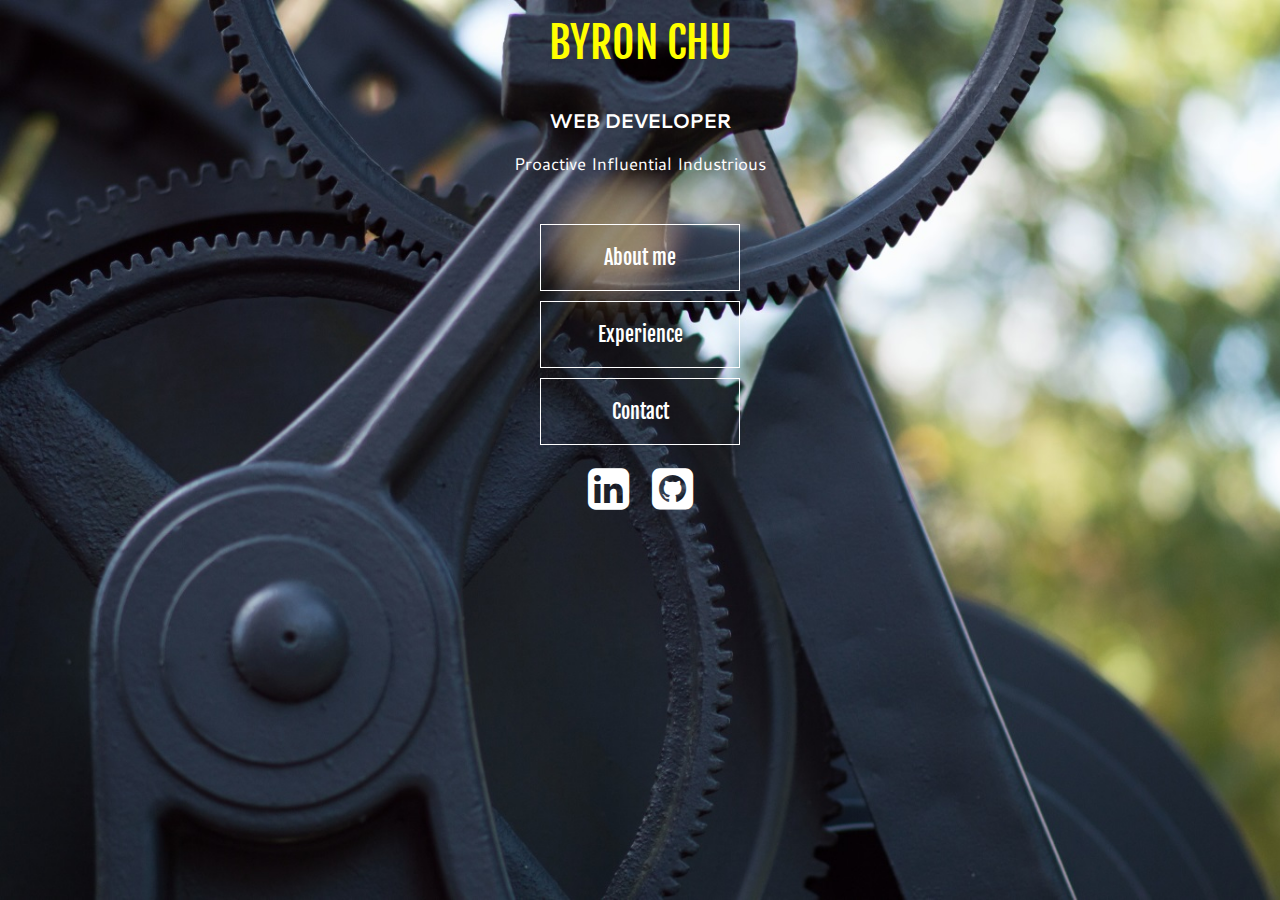
==== index.html @ 917894f9 "Profile Site" ====
<!DOCTYPE html>
<html>
  <head>
    <meta charset="utf-8">
    <meta name="Byron Chu" content="Main portfolio page of Byron Chu">
    <meta name="description" content="Byron Chu - Web Developer">
    <meta name="author" content="Byron Chu">
    <link rel="stylesheet" type="text/css" href="css/styles.css"/>

    <link href="http://fonts.googleapis.com/css?family=Fjalla+One|Cantarell:400,400italic,700italic,700" rel="stylesheet" type="text/css" />

    <link rel="stylesheet" href="font-awesome/css/font-awesome.min.css">
    <!-- for icons in browser bar -->
    <link rel="icon" type="image/png" href="favicon-32x32.png" sizes="32x32" />
    <link rel="icon" type="image/png" href="favicon-16x16.png" sizes="16x16" />



    <title>Byron Chu - Home</title>
  </head>
  <header>


      <br>
      <h1>Byron Chu</h1>



  </header>

    <div class = 'mainspace'>
      <h2> Web Developer </h2>
      <p> Proactive    Influential    Industrious</p>
    </div>
<body>

  <div class="mainnav">
    <ul>
      <li>
          <a class="ghost-button-rounded-corners" href="about.html">About me</a>
      </li>
      <!-- <li>
        <a class="ghost-button-rounded-corners" href="interests.html">Interests</a>
      </li> -->
      <li>
          <a class="ghost-button-rounded-corners" href="scroll_experience.html">Experience</a>
      </li>
      <li>
        <a class="ghost-button-rounded-corners" href="contact.html">Contact</a>
      </li>
      <li>
        <div class="social-button">


        <a href="https://www.linkedin.com/in/byronchu" <i class="fa  fa-linkedin-square fa-3x"</i></a>
          <a href="https://github.com/byronchu" <i class="fa  fa-github-square fa-3x" ></a>

        </div>
      </li>

  </div>













  </body>

  <footer>


  </footer>
</html>
---- css/styles.css ----
/*html {
  background: url("file:///C:/Users/Byron/apps/static-sites/byronchu.com/images/Moving%20Parts.jpg") no-repeat center center fixed;
  -webkit-background-size: cover;
  -moz-background-size: cover;
  -o-background-size: cover;
  background-size: cover;
}*/



body {
  background-color: darkblue;
  background-image: url("/images/index_background.jpg");
  background-repeat: repeat-y;
  background-position: top left;

  /*font-family: 'OpenSans', sans-serif;*/
  font-family:'EB Garamond', serif;
  background-size: cover;
  font-size: 18px
  padding: 1em;
  color: white;
}



header {
  background-color: #11111;
    color: yellow;
    /*padding-top: 25px;*/
  text-align: center
}

/*
 h1 {
  background-color: #11111;
  font-family: 'OpenSans', sans-serif;

  font-size: 50px
}*/

.mainspace{
/*  border-style: double; */
   margin: auto;
  text-align: center;

}

.mainnav {
align-items: center;
height: 200px
width: auto;
margin-left: : auto;
margin-right: auto;

}
.mainnav ul {

  text-align: center;
  padding: 2em;
  align-items: left;

  margin: 1em;
  list-style-type: none;
  margin: 0 0 3px 0;
}


.ghost-button-rounded-corners {
  display: inline-block;

  width: 200px;
  padding: 20px;
  color: #fff;
  border: 1px solid #fff;
  border-radius: 0px;
  text-align: center;
  font-size: 20px;
  outline: none;
  text-decoration: none;
    margin: 0 0 0.5em 0;
}

.ghost-button-rounded-corners:hover,
.ghost-button-rounded-corners:active {
  background-color: #fff;
  color: #000;

}
h1 {
    font-family: 'Fjalla One', sans-serif;
    font-weight: normal;
    text-transform: uppercase;
    line-height: 46px;
    font-size: 43px;
    margin: 0 0 23px 0;
    }
h2 {
    font-family: 'Cantarell', sans-serif;
    font-weight: 700;
    font-size: 20px;
    line-height: 23px;
    text-transform: uppercase;
    letter-spacing: -1px;
    margin: 0 0 23px 0;
    }
p {
    font-family: 'Cantarell', sans-serif;
    font-size: 17px;
    line-height: 23px;
    margin: 0 0 23px 0;
    }



/*menu*/

/* Navigation Menu - Background */
.navigation {
  /* critical sizing and position styles */
  width: 100%;
  height: 100%;
  position: fixed;
  top: 0;
  right: 0;
  bottom: 0;
  left: 0;
  z-index: 0;

  /* non-critical appearance styles */
  list-style: none;
  background: #111;
}

/* Navigation Menu - List items */
.nav-item {
  /* non-critical appearance styles */
  width: 200px;
  border-top: 1px solid #111;
  border-bottom: 1px solid #000;
}

.nav-item a {
  /* non-critical appearance styles */
  display: block;
  padding: 1em;
  background: linear-gradient(135deg, rgba(0,0,0,0) 0%,rgba(0,0,0,0.65) 100%);
  color: white;
  font-size: 1.2em;
  text-decoration: none;
  transition: color 0.2s, background 0.5s;
}

.nav-item a:hover {
  color: #c74438;
  background: linear-gradient(135deg, rgba(0,0,0,0) 0%,rgba(75,20,20,0.65) 100%);
}

/* Site Wrapper - Everything that isn't navigation */
.site-wrap {
  /* Critical position and size styles */
  min-height: 100%;
  min-width: 100%;
  background-color: white; /* Needs a background or else the nav will show through */
  position: relative;
  top: 0;
  bottom: 100%;
  left: 0;
  z-index: 1;

  /* non-critical apperance styles */
  padding: 4em;
  background-image: linear-gradient(135deg, rgb(254,255,255) 0%,rgb(221,241,249) 35%,rgb(160,216,239) 100%);
  background-size: 200%;
}
.
/* Nav Trigger */
.nav-trigger {
  /* critical styles - hide the checkbox input */
  position: absolute;
  clip: rect(0, 0, 0, 0);
}

label[for="nav-trigger"] {
  /* critical positioning styles */
  position: fixed;
  left: 15px; top: 15px;
  z-index: 2;

  /* non-critical apperance styles */
  height: 30px;
  width: 30px;
  cursor: pointer;
  background-image: url("data:image/svg+xml;utf8,<svg xmlns='http://www.w3.org/2000/svg' xmlns:xlink='http://www.w3.org/1999/xlink' version='1.1' x='0px' y='0px' width='30px' height='30px' viewBox='0 0 30 30' enable-background='new 0 0 30 30' xml:space='preserve'><rect width='30' height='6'/><rect y='24' width='30' height='6'/><rect y='12' width='30' height='6'/></svg>");
  background-size: contain;
}

/* Make the Magic Happen */
.nav-trigger + label, .site-wrap {
  transition: left 0.2s;
}

.nav-trigger:checked + label {
  left: 215px;
}

.nav-trigger:checked ~ .site-wrap {
  left: 200px;
  box-shadow: 0 0 5px 5px rgba(0,0,0,0.5);
}

body {
	/* Without this, the body has excess horizontal scroll when the menu is open */
  overflow-x: hidden;
}

/* Additional non-critical styles */

h1, h2, h3, p {
  max-width: 600px;
  margin: 0 auto 1em;
}

code {
	padding: 2px;
	background: #ddd;
}

/* Micro reset */
*,*:before,*:after{-webkit-box-sizing:border-box;-moz-box-sizing:border-box;box-sizing:border-box;margin:0;padding:0;}
html, body { height: 100%; width: 100%; font-family: 'Fjalla One', sans-serif; }


/*about page*/
.about {
  color: black;
  width: 500px;
  background-color: lightgrey;
  opacity:0.9;
  padding:1em;
  margin-left: auto;
  margin-right: auto;

}


.aboutimage{

  /*padding:80px*/
  border:80px;
  width: 170px;
  height:170px;
  /*border:150px;*/
  border-radius: 50%;

  margin-left: auto;
  margin-right: auto;
  opacity: 1.0;

}

.index {
  height = 100vp
}


/*contact page*/

body.contact {
  background-color: lightgrey;
  background-image: url("/images/photo-lamp-background.jpg");
  background-repeat: no-repeat;
  background-position: bottom right;

  /*font-family: 'OpenSans', sans-serif;*/
  font-family:'EB Garamond', serif;
  background-size: cover;
  font-size: 18px
  padding: 1em;
  color: white;
}
body.experiencepage {
  background-color: darkgrey;
  background-image: url("/images/exp-background.jpg");
  background-repeat: repeat-y;
  background-position: bottom right;

  /*font-family: 'OpenSans', sans-serif;*/
  font-family:'EB Garamond', serif;
  background-size: cover;
  font-size: 18px
  padding: 1em;
  color: white;
}

body.aboutpage {
  background-color: darkgrey;
  background-image: url("/images/about_background.jpg");
  background-repeat: no-repeat;
  background-position: center;

  /*font-family: 'OpenSans', sans-serif;*/
  font-family:'EB Garamond', serif;
  background-size: cover;

  font-size: 18px
  padding: 1em;
  color: white;
}

.form{

  position: relative;;
  text-align: center;
  padding: 30px;
  background-color: #160816;
  opacity: 0.9;
  width: 450px;
  margin-right: auto;
  margin-left: auto;
  margin-top: auto;
  margin-bottom: auto;
}

.telephone{
  height: 30px;
  padding:;
  margin-left: auto;
  margin-right:auto;
  margin-top: 10px;
  /*background-color: orange;*/
}

.form_name{
  height: 30px;
  padding:;
  margin-left: auto;
  margin-right:auto;
  /*background-color: lightgreen;*/
}
.message{
  height: 150px;
  padding-bottom: 10px;


}
.email{
 padding-bottom:20px;

}
.submit_button{
  height: 20px;
}

.form-control{
  font-size:14px;
}



@media  screen and (max-width: 500px) {

    body {
        background-color: #ffff;
    }

    .ghost-button-rounded-corners {
      display: inline-block;
      width: 320px;
      padding: 20px;
      color: #fff;
      border: 1px solid #fff;
      border-radius: 0px;
      text-align: center;
      font-size: 30px;
      outline: none;
      text-decoration: none;
        margin: 0 0 0.5em 0;
    }

    .telephone{
      height: 30px;
      padding:;
      margin-left: auto;
      margin-right:auto;
      margin-top: 40px;

    }

    .form_name{
      height: 30px;
      margin-left: auto;
      margin-right:auto;

    }
    .message{
      height: 150px;
      padding-bottom: 20px;


    }
    .email{
     padding-bottom:20px;

    }

    .form-control{
      font-size:18px;
    }

    .submit_button{
      padding-top:40px;
      height: 40px;
    }

}

.experience{
 text-align: left;
 color:black;
 clear: right;
 background-color: white;
 opacity: 0.95;
}

.experiencebox {
  text-align: left;
  color: black;
  position: relative;
  padding: 20px;
  margin:5px;
  min-height: 300px;
  width: 250px;
  float:left;
  background-color: white;
  opacity: 0.95;
}


.experiencebox ul{
  font-family: 'Cantarell', sans-serif;
  list-style-type: circle;
  padding-left: 10px;
  font-size: 17px;
  line-height: 23px;
}


.experience_wrapper {
  height: auto;
  text-align: left;
  padding: 10px;
  margin-left:auto;
  margin-right:auto;

}


.social-button a {
  color:white;
  padding: 10px;
  text-decoration: none;
}

header a {
  text-decoration: none;
  color: yellow;
}

.coding ul{
  font-family: 'Cantarell', sans-serif;
  font-size: 17px;
  line-height: 23px;
}
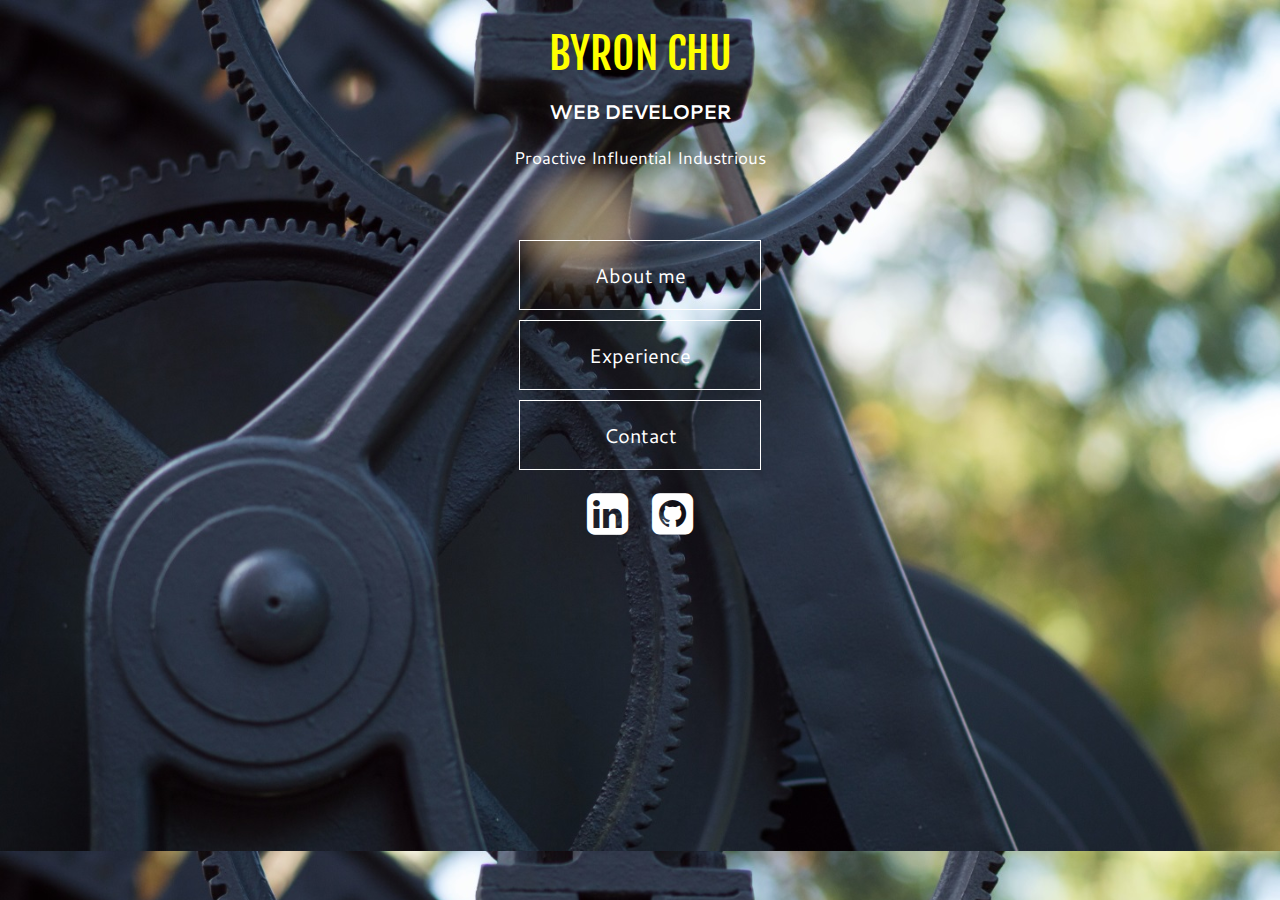
==== commit 340bed76: "minor update" ====
--- a/index.html
+++ b/index.html
@@ -3,10 +3,11 @@
 <html>
   <head>
     <meta charset="utf-8">
+    <meta name="viewport" content="width=device-width, initial-scale=1.0">
     <meta name="Byron Chu" content="Main portfolio page of Byron Chu">
     <meta name="description" content="Byron Chu - Web Developer">
     <meta name="author" content="Byron Chu">
-    <link rel="stylesheet" type="text/css" href="css/styles.css"/>
+    <link rel="stylesheet" type="text/css" href="/css/styles.css"/>
 
     <link href="http://fonts.googleapis.com/css?family=Fjalla+One|Cantarell:400,400italic,700italic,700" rel="stylesheet" type="text/css" />
 
@@ -15,7 +16,8 @@
     <link rel="icon" type="image/png" href="favicon-32x32.png" sizes="32x32" />
     <link rel="icon" type="image/png" href="favicon-16x16.png" sizes="16x16" />
 
-
+    <!-- <link rel="stylesheet" type="text/css"
+          href="https://fonts.googleapis.com/css?family=Font+Name"> -->
 
     <title>Byron Chu - Home</title>
   </head>
--- a/css/styles.css
+++ b/css/styles.css
@@ -1,46 +1,23 @@
-/*html {
-  background: url("file:///C:/Users/Byron/apps/static-sites/byronchu.com/images/Moving%20Parts.jpg") no-repeat center center fixed;
-  -webkit-background-size: cover;
-  -moz-background-size: cover;
-  -o-background-size: cover;
-  background-size: cover;
-}*/
-
-
 
 body {
   background-color: darkblue;
   background-image: url("/images/index_background.jpg");
   background-repeat: repeat-y;
   background-position: top left;
-
-  /*font-family: 'OpenSans', sans-serif;*/
-  font-family:'EB Garamond', serif;
+  font-family:'Cantarell', serif;
   background-size: cover;
   font-size: 18px
   padding: 1em;
   color: white;
 }
 
-
-
 header {
   background-color: #11111;
     color: yellow;
-    /*padding-top: 25px;*/
-  text-align: center
-}
-
-/*
- h1 {
-  background-color: #11111;
-  font-family: 'OpenSans', sans-serif;
-
-  font-size: 50px
-}*/
+    text-align: center
+}
 
 .mainspace{
-/*  border-style: double; */
    margin: auto;
   text-align: center;
 
@@ -55,11 +32,9 @@
 
 }
 .mainnav ul {
-
   text-align: center;
-  padding: 2em;
+  padding: 3em;
   align-items: left;
-
   margin: 1em;
   list-style-type: none;
   margin: 0 0 3px 0;
@@ -111,126 +86,6 @@
     margin: 0 0 23px 0;
     }
 
-
-
-/*menu*/
-
-/* Navigation Menu - Background */
-.navigation {
-  /* critical sizing and position styles */
-  width: 100%;
-  height: 100%;
-  position: fixed;
-  top: 0;
-  right: 0;
-  bottom: 0;
-  left: 0;
-  z-index: 0;
-
-  /* non-critical appearance styles */
-  list-style: none;
-  background: #111;
-}
-
-/* Navigation Menu - List items */
-.nav-item {
-  /* non-critical appearance styles */
-  width: 200px;
-  border-top: 1px solid #111;
-  border-bottom: 1px solid #000;
-}
-
-.nav-item a {
-  /* non-critical appearance styles */
-  display: block;
-  padding: 1em;
-  background: linear-gradient(135deg, rgba(0,0,0,0) 0%,rgba(0,0,0,0.65) 100%);
-  color: white;
-  font-size: 1.2em;
-  text-decoration: none;
-  transition: color 0.2s, background 0.5s;
-}
-
-.nav-item a:hover {
-  color: #c74438;
-  background: linear-gradient(135deg, rgba(0,0,0,0) 0%,rgba(75,20,20,0.65) 100%);
-}
-
-/* Site Wrapper - Everything that isn't navigation */
-.site-wrap {
-  /* Critical position and size styles */
-  min-height: 100%;
-  min-width: 100%;
-  background-color: white; /* Needs a background or else the nav will show through */
-  position: relative;
-  top: 0;
-  bottom: 100%;
-  left: 0;
-  z-index: 1;
-
-  /* non-critical apperance styles */
-  padding: 4em;
-  background-image: linear-gradient(135deg, rgb(254,255,255) 0%,rgb(221,241,249) 35%,rgb(160,216,239) 100%);
-  background-size: 200%;
-}
-.
-/* Nav Trigger */
-.nav-trigger {
-  /* critical styles - hide the checkbox input */
-  position: absolute;
-  clip: rect(0, 0, 0, 0);
-}
-
-label[for="nav-trigger"] {
-  /* critical positioning styles */
-  position: fixed;
-  left: 15px; top: 15px;
-  z-index: 2;
-
-  /* non-critical apperance styles */
-  height: 30px;
-  width: 30px;
-  cursor: pointer;
-  background-image: url("data:image/svg+xml;utf8,<svg xmlns='http://www.w3.org/2000/svg' xmlns:xlink='http://www.w3.org/1999/xlink' version='1.1' x='0px' y='0px' width='30px' height='30px' viewBox='0 0 30 30' enable-background='new 0 0 30 30' xml:space='preserve'><rect width='30' height='6'/><rect y='24' width='30' height='6'/><rect y='12' width='30' height='6'/></svg>");
-  background-size: contain;
-}
-
-/* Make the Magic Happen */
-.nav-trigger + label, .site-wrap {
-  transition: left 0.2s;
-}
-
-.nav-trigger:checked + label {
-  left: 215px;
-}
-
-.nav-trigger:checked ~ .site-wrap {
-  left: 200px;
-  box-shadow: 0 0 5px 5px rgba(0,0,0,0.5);
-}
-
-body {
-	/* Without this, the body has excess horizontal scroll when the menu is open */
-  overflow-x: hidden;
-}
-
-/* Additional non-critical styles */
-
-h1, h2, h3, p {
-  max-width: 600px;
-  margin: 0 auto 1em;
-}
-
-code {
-	padding: 2px;
-	background: #ddd;
-}
-
-/* Micro reset */
-*,*:before,*:after{-webkit-box-sizing:border-box;-moz-box-sizing:border-box;box-sizing:border-box;margin:0;padding:0;}
-html, body { height: 100%; width: 100%; font-family: 'Fjalla One', sans-serif; }
-
-
 /*about page*/
 .about {
   color: black;
@@ -240,53 +95,38 @@
   padding:1em;
   margin-left: auto;
   margin-right: auto;
-
-}
-
+}
 
 .aboutimage{
-
-  /*padding:80px*/
   border:80px;
   width: 170px;
   height:170px;
-  /*border:150px;*/
   border-radius: 50%;
-
   margin-left: auto;
   margin-right: auto;
   opacity: 1.0;
-
-}
-
-.index {
-  height = 100vp
-}
-
+}
 
 /*contact page*/
-
 body.contact {
   background-color: lightgrey;
   background-image: url("/images/photo-lamp-background.jpg");
   background-repeat: no-repeat;
   background-position: bottom right;
-
-  /*font-family: 'OpenSans', sans-serif;*/
-  font-family:'EB Garamond', serif;
+  background-attachment: fixed;
+  font-family:'Cantarell', serif;
   background-size: cover;
   font-size: 18px
   padding: 1em;
   color: white;
 }
+
 body.experiencepage {
   background-color: darkgrey;
   background-image: url("/images/exp-background.jpg");
   background-repeat: repeat-y;
-  background-position: bottom right;
-
-  /*font-family: 'OpenSans', sans-serif;*/
-  font-family:'EB Garamond', serif;
+  background-position: top right;
+  font-family:'Cantarell', serif;
   background-size: cover;
   font-size: 18px
   padding: 1em;
@@ -298,18 +138,14 @@
   background-image: url("/images/about_background.jpg");
   background-repeat: no-repeat;
   background-position: center;
-
-  /*font-family: 'OpenSans', sans-serif;*/
-  font-family:'EB Garamond', serif;
+  font-family:'Cantarell', serif;
   background-size: cover;
-
   font-size: 18px
   padding: 1em;
   color: white;
 }
 
 .form{
-
   position: relative;;
   text-align: center;
   padding: 30px;
@@ -328,7 +164,6 @@
   margin-left: auto;
   margin-right:auto;
   margin-top: 10px;
-  /*background-color: orange;*/
 }
 
 .form_name{
@@ -336,13 +171,12 @@
   padding:;
   margin-left: auto;
   margin-right:auto;
-  /*background-color: lightgreen;*/
-}
+}
+
 .message{
   height: 150px;
   padding-bottom: 10px;
 
-
 }
 .email{
  padding-bottom:20px;
@@ -356,8 +190,66 @@
   font-size:14px;
 }
 
-
-
+/*experience page*/
+.experience{
+ text-align: left;
+ margin-left: 5px;
+ /*max-width: 1290px;*/
+ color:black;
+ clear: right;
+ background-color: white;
+ opacity: 0.95;
+}
+
+.experiencebox {
+  text-align: left;
+  color: black;
+  position: relative;
+  padding: 20px;
+  margin:5px;
+  min-height: 320px;
+  max-width: 210px;
+  float:left;
+  background-color: white;
+  opacity: 0.95;
+}
+
+
+.experiencebox ul{
+  font-family: 'Cantarell', sans-serif;
+  list-style-type: circle;
+  padding-left: 10px;
+  font-size: 17px;
+  line-height: 23px;
+}
+
+.experience_wrapper {
+  height: auto;
+  text-align: left;
+  padding: 5px;
+  margin-left:auto;
+  margin-right:auto;
+}
+
+.social-button a {
+  color:white;
+  padding: 10px;
+  text-decoration: none;
+}
+
+header a {
+  text-decoration: none;
+  color: yellow;
+}
+
+.coding ul{
+  font-family: 'Cantarell', sans-serif;
+  font-size: 17px;
+  line-height: 23px;
+}
+
+
+/*for small screen width*/
 @media  screen and (max-width: 500px) {
 
     body {
@@ -414,61 +306,3 @@
     }
 
 }
-
-.experience{
- text-align: left;
- color:black;
- clear: right;
- background-color: white;
- opacity: 0.95;
-}
-
-.experiencebox {
-  text-align: left;
-  color: black;
-  position: relative;
-  padding: 20px;
-  margin:5px;
-  min-height: 300px;
-  width: 250px;
-  float:left;
-  background-color: white;
-  opacity: 0.95;
-}
-
-
-.experiencebox ul{
-  font-family: 'Cantarell', sans-serif;
-  list-style-type: circle;
-  padding-left: 10px;
-  font-size: 17px;
-  line-height: 23px;
-}
-
-
-.experience_wrapper {
-  height: auto;
-  text-align: left;
-  padding: 10px;
-  margin-left:auto;
-  margin-right:auto;
-
-}
-
-
-.social-button a {
-  color:white;
-  padding: 10px;
-  text-decoration: none;
-}
-
-header a {
-  text-decoration: none;
-  color: yellow;
-}
-
-.coding ul{
-  font-family: 'Cantarell', sans-serif;
-  font-size: 17px;
-  line-height: 23px;
-}
